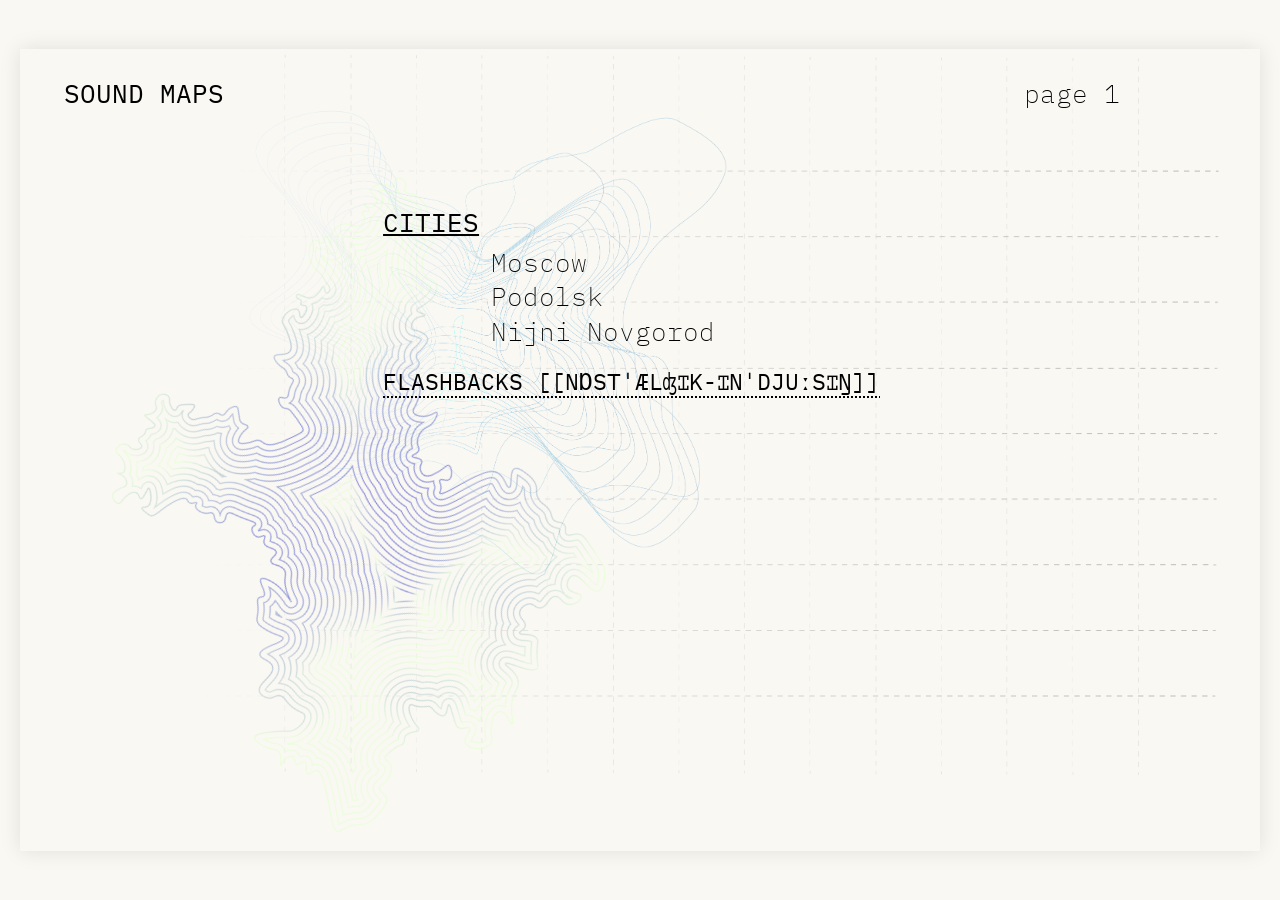
==== index.html @ 8335672e "Initial commit" ====
<!DOCTYPE html>
<html lang="ru">
<head>
    <meta charset="UTF-8">
    <meta name="viewport" content="width=device-width, initial-scale=1.0, user-scalable=yes">
    <title>Sound Maps — Page 1</title>
    <link rel="stylesheet" href="index.css">
    <link href="https://fonts.googleapis.com/css2?family=IBM+Plex+Mono:wght@200;400;600&display=swap" rel="stylesheet">
</head>
<body>
    <div class="page">
        <img src="Images/BG1-1.png" class="bg bg-1" alt="">
        <img src="Images/BG1-2.png" class="bg bg-2" alt="">
        <img src="Images/BG1-3.png" class="bg bg-3" alt="">

        <div class="title">sound maps</div>
        <div class="page-number">page 1</div>
        <div class="section-title">cities</div>
        <div class="city-list">
            <div class="city" data-city="Moscow">Moscow</div>
            <div class="city" data-city="Podolsk">Podolsk</div>
            <div class="city" data-city="Nijni Novgorod">Nijni Novgorod</div>
        </div>
        <div class="flashbacks">flashbacks [[nɒstˈælʤɪk-ɪnˈdjuːsɪŋ]]</div>
    </div>
    <script src="index.js"></script>
</body>
</html>
---- index.css ----
* {
    margin: 0;
    padding: 0;
    box-sizing: border-box;
    user-select: none;
}

body {
    background: #FAF8F3;
    font-family: 'IBM Plex Mono', monospace;
    display: flex;
    justify-content: center;
    align-items: center;
    min-height: 100vh;
    padding: 20px;
}

/* Контейнер, который занимает всё доступное место, но сохраняет пропорции макета */
.page {
    position: relative;
    width: 100%;
    max-width: 1728px; /* ограничиваем максимальную ширину, чтобы на больших экранах не растягивалось */
    margin: 0 auto;
    background-color: #FAF8F3;
    aspect-ratio: 1728 / 1117; /* сохраняем пропорции высоты относительно ширины */
    overflow: hidden;
    box-shadow: 0 0 20px rgba(0,0,0,0.1);
}

/* Общие стили для фоновых изображений */
.bg {
    position: absolute;
    pointer-events: none;
}

/* BG1-1 – растягивается на всю ширину и высоту контейнера */
.bg-1 {
    width: 100%;
    height: auto;
    left: 0;
    top: 0;
    opacity: 0.28;
    object-fit: cover;
}

/* BG1-2 – задаём размеры в процентах от родителя и поворот */
.bg-2 {
    width: 49.4%; /* 853.63 / 1728 ≈ 0.494 */
    height: auto;
    left: 2.58%; /* 44.53 / 1728 ≈ 0.0258 */
    top: 15.48%; /* 172.96 / 1117 ≈ 0.1548 */
    transform: rotate(-27.53deg);
    opacity: 1;
}

/* BG1-3 */
.bg-3 {
    width: 45.3%; /* 782.5 / 1728 ≈ 0.453 */
    height: auto;
    left: 14.44%; /* 249.5 / 1728 ≈ 0.1444 */
    top: 6.04%; /* 67.41 / 1117 ≈ 0.0604 */
    opacity: 0.33;
}

/* Текст "sound maps" – используем vw для размеров и отступов */
.title {
    position: absolute;
    top: 4.02%; /* 44.91 / 1117 ≈ 0.0402 */
    left: 3.58%; /* 61.8 / 1728 ≈ 0.0358 */
    font-weight: 400;
    font-size: clamp(20px, 2vw, 34.51px);
    line-height: 1;
    text-transform: uppercase;
    color: #000;
    letter-spacing: 0;
}

/* Номер страницы */
.page-number {
    position: absolute;
    top: 4.02%;
    right: 11.32%; /* (1728 - 1532.48)/1728 ≈ 0.1132 */
    font-weight: 200;
    font-size: clamp(20px, 2vw, 34.51px);
    line-height: 1;
    color: #000;
}

/* Заголовок "cities" */
.section-title {
    position: absolute;
    top: 20.04%; /* 223.78 / 1117 ≈ 0.2004 */
    left: 29.28%; /* 505.78 / 1728 ≈ 0.2928 */
    font-weight: 400;
    font-size: clamp(20px, 2vw, 34.51px);
    line-height: 1;
    text-transform: uppercase;
    text-decoration: underline;
    text-decoration-style: solid;
    color: #000;
}

/* Список городов – общий контейнер */
.city-list {
    position: absolute;
    top: 27.1%; /* 302.72 / 1117 ≈ 0.271 */
    left: 38.0%; /* 656.77 / 1728 ≈ 0.380 */
}

/* Каждый город */
.city {
    font-weight: 200;
    font-size: clamp(20px, 2vw, 34.51px);
    line-height: 1;
    color: #000;
    margin-bottom: 4.03%; /* 45 / 1117 ≈ 0.0403 – относительно высоты */
    cursor: pointer;
    transition: transform 0.2s ease, opacity 0.2s;
    width: fit-content;
}

.city:last-child {
    margin-bottom: 0;
}

.city:hover {
    opacity: 0.7;
    transform: translateX(5px);
}

/* Кнопка FLASHBACKS */
.flashbacks {
    position: absolute;
    top: 42.35%; /* 472.96 / 1117 ≈ 0.4235 */
    left: 29.28%; /* 505.78 / 1728 ≈ 0.2928 */
    font-weight: 400;
    font-size: clamp(16px, 1.8vw, 34.51px);
    line-height: 1;
    text-transform: uppercase;
    text-decoration: underline;
    text-decoration-style: dotted;
    text-decoration-thickness: 7.5%;
    text-underline-offset: 25%;
    color: #000;
    cursor: pointer;
    transition: transform 0.2s ease, opacity 0.2s;
    width: fit-content;
    white-space: nowrap; /* чтобы текст не переносился на маленьких экранах */
}

/* На очень маленьких экранах разрешаем перенос и меняем отступы */
@media (max-width: 800px) {
    .flashbacks {
        white-space: normal;
        font-size: clamp(14px, 3vw, 20px);
        left: 20%;
        right: 20%;
        width: auto;
        text-align: center;
    }
    .city-list {
        left: 30%;
    }
    .section-title {
        left: 25%;
    }
}

.flashbacks:hover {
    opacity: 0.7;
    transform: translateX(5px);
}

/* Дополнительно: для экранов с соотношением сторон менее 1.5 (высокие) – уменьшаем отступы */
@media (max-aspect-ratio: 16/10) {
    .city-list {
        top: 25%;
    }
    .flashbacks {
        top: 40%;
    }
}
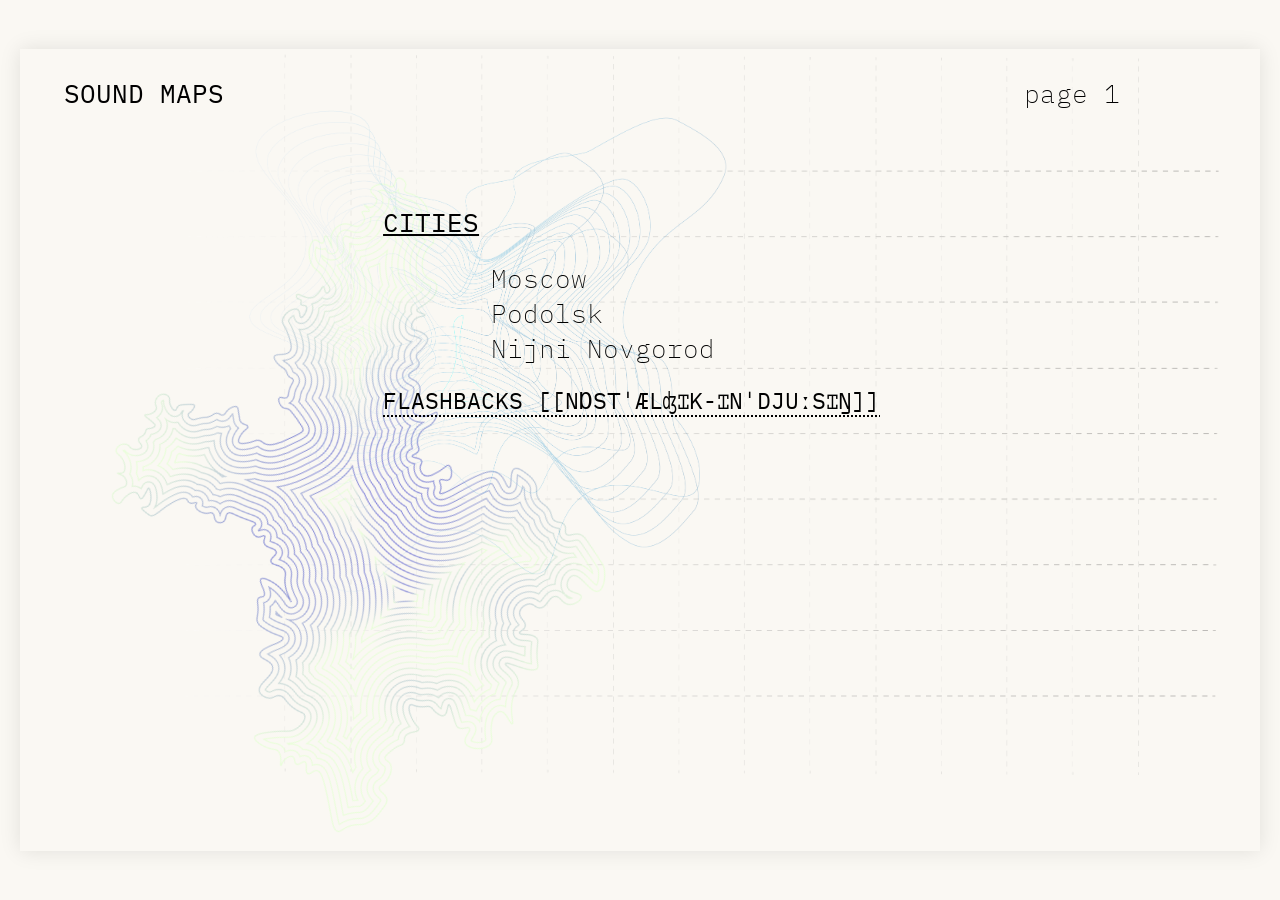
==== commit 531afc9d: "2" ====
--- a/index.html
+++ b/index.html
@@ -9,18 +9,35 @@
 </head>
 <body>
     <div class="page">
-        <img src="Images/BG1-1.png" class="bg bg-1" alt="">
-        <img src="Images/BG1-2.png" class="bg bg-2" alt="">
-        <img src="Images/BG1-3.png" class="bg bg-3" alt="">
+        <!-- Десктопные фоны -->
+        <img src="Images/BG1-1.png" class="bg bg-1 desktop-bg" alt="">
+        <img src="Images/BG1-2.png" class="bg bg-2 desktop-bg" alt="">
+        <img src="Images/BG1-3.png" class="bg bg-3 desktop-bg" alt="">
+
+        <!-- Мобильные фоны -->
+        <img src="Images/BG2-1.png" class="bg-mobile bg2-1" alt="">
+        <img src="Images/BG1-2.png" class="bg-mobile bg1-2-mobile" alt="">
+        <img src="Images/BG1-3.png" class="bg-mobile bg1-3-mobile" alt="">
 
         <div class="title">sound maps</div>
         <div class="page-number">page 1</div>
+
+        <!-- Десктопный заголовок "cities" -->
         <div class="section-title">cities</div>
+
+        <!-- Мобильный заголовок "cities" с плюсом -->
+        <div class="mobile-cities-header">
+            <span class="cities-text">cities</span>
+            <span class="cities-toggle">+</span>
+        </div>
+
+        <!-- Список городов (одинаков для обеих версий) -->
         <div class="city-list">
             <div class="city" data-city="Moscow">Moscow</div>
             <div class="city" data-city="Podolsk">Podolsk</div>
             <div class="city" data-city="Nijni Novgorod">Nijni Novgorod</div>
         </div>
+
         <div class="flashbacks">flashbacks [[nɒstˈælʤɪk-ɪnˈdjuːsɪŋ]]</div>
     </div>
     <script src="index.js"></script>
--- a/index.css
+++ b/index.css
@@ -19,21 +19,19 @@
 .page {
     position: relative;
     width: 100%;
-    max-width: 1728px; /* ограничиваем максимальную ширину, чтобы на больших экранах не растягивалось */
+    max-width: 1728px;
     margin: 0 auto;
     background-color: #FAF8F3;
-    aspect-ratio: 1728 / 1117; /* сохраняем пропорции высоты относительно ширины */
+    aspect-ratio: 1728 / 1117;
     overflow: hidden;
     box-shadow: 0 0 20px rgba(0,0,0,0.1);
 }
 
-/* Общие стили для фоновых изображений */
+/* Общие стили для фоновых изображений (десктоп) */
 .bg {
     position: absolute;
     pointer-events: none;
 }
-
-/* BG1-1 – растягивается на всю ширину и высоту контейнера */
 .bg-1 {
     width: 100%;
     height: auto;
@@ -42,31 +40,27 @@
     opacity: 0.28;
     object-fit: cover;
 }
-
-/* BG1-2 – задаём размеры в процентах от родителя и поворот */
 .bg-2 {
-    width: 49.4%; /* 853.63 / 1728 ≈ 0.494 */
+    width: 49.4%;
     height: auto;
-    left: 2.58%; /* 44.53 / 1728 ≈ 0.0258 */
-    top: 15.48%; /* 172.96 / 1117 ≈ 0.1548 */
+    left: 2.58%;
+    top: 15.48%;
     transform: rotate(-27.53deg);
     opacity: 1;
 }
-
-/* BG1-3 */
 .bg-3 {
-    width: 45.3%; /* 782.5 / 1728 ≈ 0.453 */
+    width: 45.3%;
     height: auto;
-    left: 14.44%; /* 249.5 / 1728 ≈ 0.1444 */
-    top: 6.04%; /* 67.41 / 1117 ≈ 0.0604 */
+    left: 14.44%;
+    top: 6.04%;
     opacity: 0.33;
 }
 
-/* Текст "sound maps" – используем vw для размеров и отступов */
+/* Текст "sound maps" */
 .title {
     position: absolute;
-    top: 4.02%; /* 44.91 / 1117 ≈ 0.0402 */
-    left: 3.58%; /* 61.8 / 1728 ≈ 0.0358 */
+    top: 4.02%;
+    left: 3.58%;
     font-weight: 400;
     font-size: clamp(20px, 2vw, 34.51px);
     line-height: 1;
@@ -74,23 +68,19 @@
     color: #000;
     letter-spacing: 0;
 }
-
-/* Номер страницы */
 .page-number {
     position: absolute;
     top: 4.02%;
-    right: 11.32%; /* (1728 - 1532.48)/1728 ≈ 0.1132 */
+    right: 11.32%;
     font-weight: 200;
     font-size: clamp(20px, 2vw, 34.51px);
     line-height: 1;
     color: #000;
 }
-
-/* Заголовок "cities" */
 .section-title {
     position: absolute;
-    top: 20.04%; /* 223.78 / 1117 ≈ 0.2004 */
-    left: 29.28%; /* 505.78 / 1728 ≈ 0.2928 */
+    top: 20.04%;
+    left: 29.28%;
     font-weight: 400;
     font-size: clamp(20px, 2vw, 34.51px);
     line-height: 1;
@@ -99,40 +89,32 @@
     text-decoration-style: solid;
     color: #000;
 }
-
-/* Список городов – общий контейнер */
 .city-list {
     position: absolute;
-    top: 27.1%; /* 302.72 / 1117 ≈ 0.271 */
-    left: 38.0%; /* 656.77 / 1728 ≈ 0.380 */
-}
-
-/* Каждый город */
+    top: 27.1%;
+    left: 38.0%;
+}
 .city {
     font-weight: 200;
     font-size: clamp(20px, 2vw, 34.51px);
     line-height: 1;
     color: #000;
-    margin-bottom: 4.03%; /* 45 / 1117 ≈ 0.0403 – относительно высоты */
+    margin-bottom: 4.03%;
     cursor: pointer;
     transition: transform 0.2s ease, opacity 0.2s;
     width: fit-content;
 }
-
 .city:last-child {
     margin-bottom: 0;
 }
-
 .city:hover {
     opacity: 0.7;
     transform: translateX(5px);
 }
-
-/* Кнопка FLASHBACKS */
 .flashbacks {
     position: absolute;
-    top: 42.35%; /* 472.96 / 1117 ≈ 0.4235 */
-    left: 29.28%; /* 505.78 / 1728 ≈ 0.2928 */
+    top: 42.35%;
+    left: 29.28%;
     font-weight: 400;
     font-size: clamp(16px, 1.8vw, 34.51px);
     line-height: 1;
@@ -145,38 +127,186 @@
     cursor: pointer;
     transition: transform 0.2s ease, opacity 0.2s;
     width: fit-content;
-    white-space: nowrap; /* чтобы текст не переносился на маленьких экранах */
-}
-
-/* На очень маленьких экранах разрешаем перенос и меняем отступы */
-@media (max-width: 800px) {
+    white-space: nowrap;
+}
+
+/* Мобильные фоны – по умолчанию скрыты */
+.bg-mobile {
+    display: none;
+}
+
+/* Мобильный заголовок – скрыт по умолчанию */
+.mobile-cities-header {
+    display: none;
+}
+
+/* ========== МОБИЛЬНАЯ АДАПТАЦИЯ ДЛЯ ЭКРАНОВ ДО 393px ========== */
+@media (max-width: 393px) {
+    body {
+        padding: 0;
+        background: #FAF8F3;
+    }
+    .page {
+        max-width: 393px;
+        aspect-ratio: auto;
+        width: 393px;
+        height: 852px;
+        margin: 0 auto;
+        overflow: visible;
+        box-shadow: none;
+        background-color: #FAF8F3;
+    }
+
+    /* Скрываем десктопные фоны */
+    .desktop-bg {
+        display: none;
+    }
+
+    /* Показываем мобильные фоны и позиционируем их */
+    .bg-mobile {
+        display: block;
+        position: absolute;
+        pointer-events: none;
+    }
+    .bg2-1 {
+        top: 0;
+        left: 0;
+        width: 100%;
+        height: auto;
+        opacity: 1;
+        z-index: 0;
+    }
+    .bg1-2-mobile {
+        width: 473.78px;
+        height: 522.87px;
+        top: 264.99px;
+        left: -187.88px;
+        transform: rotate(-27.53deg);
+        opacity: 1;
+        z-index: 1;
+    }
+    .bg1-3-mobile {
+        width: 462.37px;
+        height: 407.15px;
+        top: 84.67px;
+        left: -88.16px;
+        opacity: 0.33;
+        z-index: 1;
+    }
+
+    /* Текст "sound maps" */
+    .title {
+        position: absolute;
+        top: 63.67px;
+        left: 34.48px;
+        font-size: 20px;
+        font-weight: 400;
+        line-height: 100%;
+        text-transform: uppercase;
+        color: #000;
+        z-index: 2;
+    }
+    /* Номер страницы */
+    .page-number {
+        position: absolute;
+        top: 63.67px;
+        left: auto;
+        right: 34.48px;
+        font-size: 16px; /* подбираем визуально */
+        font-weight: 200;
+        color: #000;
+        z-index: 2;
+    }
+
+    /* Скрываем десктопный .section-title */
+    .section-title {
+        display: none;
+    }
+
+    /* Показываем мобильный заголовок cities с плюсом */
+    .mobile-cities-header {
+        display: flex;
+        position: absolute;
+        top: 199.96px;
+        left: 34.48px;
+        align-items: baseline;
+        gap: 8px;
+        cursor: pointer;
+        z-index: 10;
+    }
+    .cities-text {
+        font-family: 'IBM Plex Mono', monospace;
+        font-weight: 400;
+        font-size: 20px;
+        line-height: 100%;
+        text-transform: uppercase;
+        text-decoration: underline;
+        text-decoration-style: solid;
+        color: #000;
+    }
+    .cities-toggle {
+        font-size: 24px;
+        font-weight: 400;
+        color: #000;
+        border: 1.5px solid #000;
+        display: inline-flex;
+        align-items: center;
+        justify-content: center;
+        width: 19.27px;
+        height: 19.27px;
+        line-height: 1;
+        text-decoration: none;
+    }
+
+    /* Список городов: изначально скрыт, отображается при открытии */
+    .city-list {
+        position: absolute;
+        top: 291px;
+        left: 112.07px;
+        display: none; /* скрыт по умолчанию */
+        flex-direction: column;
+        gap: 20px; /* подгоняется под дизайн: между городами расстояние */
+        z-index: 10;
+        background: transparent;
+    }
+    .city-list.open {
+        display: flex;
+    }
+    .city {
+        font-weight: 200;
+        font-size: 20px;
+        line-height: 100%;
+        margin-bottom: 0;
+        color: #000;
+        cursor: pointer;
+        transition: none;
+        white-space: nowrap;
+    }
+    .city:hover {
+        opacity: 0.7;
+        transform: none;
+    }
+
+    /* Кнопка flashbacks */
     .flashbacks {
+        position: absolute;
+        top: 244px;
+        left: 34.48px;
+        width: 336.54px;
+        font-size: 20px;
+        line-height: 100%;
+        text-transform: uppercase;
+        text-decoration: underline;
+        text-decoration-style: dotted;
+        text-decoration-thickness: 7.5%;
+        text-underline-offset: 25%;
         white-space: normal;
-        font-size: clamp(14px, 3vw, 20px);
-        left: 20%;
-        right: 20%;
-        width: auto;
-        text-align: center;
-    }
-    .city-list {
-        left: 30%;
-    }
-    .section-title {
-        left: 25%;
-    }
-}
-
-.flashbacks:hover {
-    opacity: 0.7;
-    transform: translateX(5px);
-}
-
-/* Дополнительно: для экранов с соотношением сторон менее 1.5 (высокие) – уменьшаем отступы */
-@media (max-aspect-ratio: 16/10) {
-    .city-list {
-        top: 25%;
-    }
-    .flashbacks {
-        top: 40%;
+        word-break: break-word;
+        cursor: pointer;
+        z-index: 10;
+    }
+    .flashbacks:hover {
+        transform: none;
+        opacity: 0.7;
     }
 }
